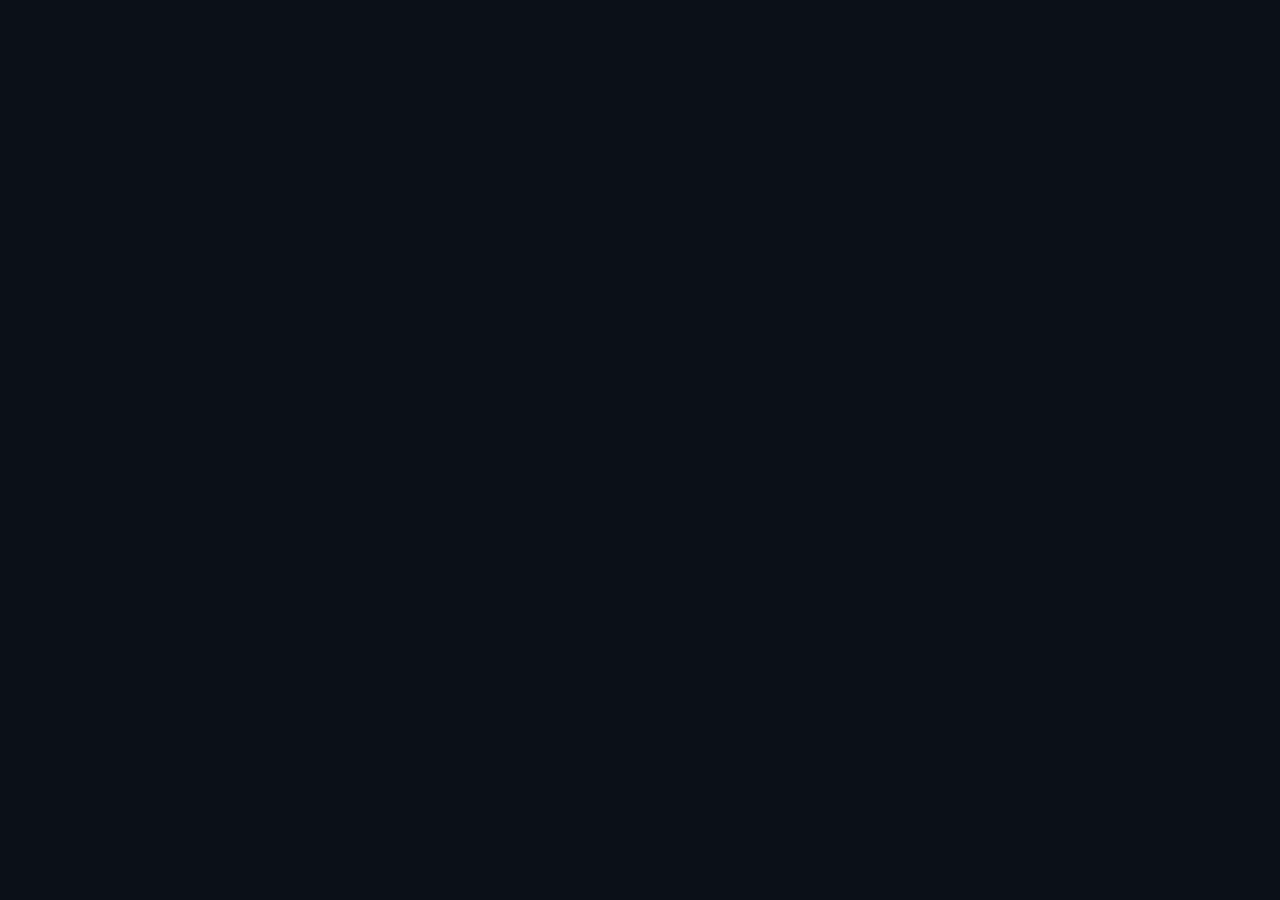
==== index.html @ 943fa9d3 "Title theme: action rock instead of the march The D-major square-wave march was too chipper for a bo" ====
<!DOCTYPE html>
<html lang="en" dir="ltr">
<head>
<meta charset="UTF-8">
<meta name="viewport" content="width=device-width, initial-scale=1.0, viewport-fit=cover">
<title>Raid on Puma Bay</title>
<meta name="description" content="Six factories, one secret battleship, and nine bombs at a time. A puma flies a helicopter off a carrier against the Wolf Empire: a remake of Raid on Bungeling Bay, the 1984 Commodore 64 classic.">
<meta name="theme-color" content="#05070f">
<meta name="color-scheme" content="dark">
<meta name="referrer" content="no-referrer">
<meta property="og:title" content="Raid on Puma Bay">
<meta property="og:description" content="Six factories, one secret battleship, and nine bombs at a time. A puma flies a helicopter off a carrier against the Wolf Empire: a remake of Raid on Bungeling Bay, the 1984 Commodore 64 classic.">
<meta property="og:type" content="website">
<meta property="og:image" content="https://greykit.com/games/raidonpumabay/og.png">
<meta property="og:image:width" content="1200">
<meta property="og:image:height" content="630">
<meta property="og:image:alt" content="Six factories, one secret battleship, and nine bombs at a time. A puma flies a helicopter off a carrier against the Wolf Empire: a remake of Raid on Bungeling Bay, the 1984 Commodore 64 classic.">
<meta property="og:url" content="https://greykit.com/games/raidonpumabay/">
<meta name="twitter:card" content="summary_large_image">
<meta name="twitter:title" content="Raid on Puma Bay">
<meta name="twitter:description" content="Six factories, one secret battleship, and nine bombs at a time. A puma flies a helicopter off a carrier against the Wolf Empire: a remake of Raid on Bungeling Bay, the 1984 Commodore 64 classic.">
<meta name="twitter:image" content="https://greykit.com/games/raidonpumabay/og.png">
<meta name="twitter:image:alt" content="Six factories, one secret battleship, and nine bombs at a time. A puma flies a helicopter off a carrier against the Wolf Empire: a remake of Raid on Bungeling Bay, the 1984 Commodore 64 classic.">
<link rel="manifest" href="manifest.webmanifest">
<link rel="apple-touch-icon" href="apple-touch-icon.png">
<link rel="icon" type="image/svg+xml" href="icon.svg">
<link rel="icon" type="image/png" sizes="32x32" href="favicon-32x32.png">
<link rel="icon" type="image/png" sizes="16x16" href="favicon-16x16.png">
<link rel="icon" href="favicon.ico" sizes="16x16 32x32 48x48">
<link rel="stylesheet" href="css/gk-tokens.css?v=7c37e1f9">
<link rel="stylesheet" href="css/raidonpumabay.css?v=4883fa5f">
</head>
<body>
<div id="game" hidden>
  <div id="stage"><canvas id="screen" width="480" height="300" aria-label="Raid on Puma Bay: the bay"></canvas></div>
  <div id="hud"></div>
  <div id="corner">
    <button id="pausebtn" aria-label="Pause" title="Pause (Esc)"><svg viewBox="0 0 16 16" width="16" height="16" aria-hidden="true"><rect x="4" y="3" width="3" height="10" fill="currentColor"/><rect x="9" y="3" width="3" height="10" fill="currentColor"/></svg></button>
    <button id="snd" aria-label="Sound" aria-pressed="true" title="Sound (M)"><svg viewBox="0 0 16 16" width="16" height="16" aria-hidden="true"><path d="M2 6h3l4-3v10l-4-3H2z" fill="currentColor"/><path class="on" d="M11 5.5c1.2 1.4 1.2 3.6 0 5M12.8 3.8c2.1 2.4 2.1 6 0 8.4" stroke="currentColor" stroke-width="1.4" fill="none"/><path class="off" d="M11 5.5l4 5M15 5.5l-4 5" stroke="currentColor" stroke-width="1.4"/></svg></button>
  </div>
  <div id="live" class="sr" aria-live="polite"></div>
</div>
<div id="title" hidden></div>
<div id="small" role="dialog" aria-labelledby="small-h">
  <img class="px" src="icon.svg" width="96" height="96" alt="">
  <h1 id="small-h">Raid on Puma Bay is built for a desktop</h1>
  <p>Six factories and a battleship need a keyboard, or a gamepad, and a bigger screen than this. Come back on a computer.</p>
  <p class="gk-credit">Built by <a href="https://greykit.com/" target="_blank" rel="noopener">greykit.com</a></p>
</div>
<script src="js/gk-title.js?v=6080c669"></script>
<script src="js/util.js?v=cbb8151d"></script>
<script src="js/engine/const.js?v=386ed01a"></script>
<script src="js/engine/map.js?v=d6fb8609"></script>
<script src="js/engine/heli.js?v=2f1e570e"></script>
<script src="js/engine/enemy.js?v=0140001f"></script>
<script src="js/engine/world.js?v=b2d18333"></script>
<script src="js/engine/bot.js?v=04776017"></script>
<script src="js/art/kit.js?v=85a58f64"></script>
<script src="js/art/sprites.js?v=d4a58c48"></script>
<script src="js/art/structures.js?v=e320c9e7"></script>
<script src="js/art/fx.js?v=47f199ac"></script>
<script src="js/art/terrain.js?v=3b6af247"></script>
<script src="js/store.js?v=9f31df4f"></script>
<script src="js/input.js?v=8c394d61"></script>
<script src="js/sfx.js?v=e1c15e91"></script>
<script src="js/render.js?v=45092b9e"></script>
<script src="js/hud.js?v=95950ef7"></script>
<script src="js/screens.js?v=679c0e04"></script>
<script src="js/main.js?v=2b75cbfc"></script>
</body>
</html>
---- css/gk-tokens.css ----
/* @gk-tokens-begin v0.1 -- greykit.games canon (games-meta STANDARD.md §4): the Tactical palette, PumaRally's (editor/render/palette.js). The copy of record is games-meta's canon/gk-tokens.css. */
:root{--bg:#05070f;--panel:#0a0e1a;--panel2:#0d1424;--line:#1b2540;--lit:#47609c;
  --text:#dbe4fb;--ink:#8b96b8;--dim:#7d8aa8;--accent:#54f2ff;--warn:#ffb000;--danger:#ff5266;
  --good:#4ade6a;--violet:#b47dff;--steel:#94a0c4;--blue:#4c8dff}
/* @gk-tokens-end */
---- css/raidonpumabay.css ----
/* Raid on Puma Bay -- the page around the play screen, and every screen with
 * words on it: flat dark panels over the bay, hairline edges, warm
 * off-white words in a condensed sans, numbers and keys in a pixel face,
 * deck yellow for what is ready and chosen, amber for a warning, red-orange
 * for danger. Where a control can be chosen as well as focused (the pills,
 * the switches), the focus is an off-white ring and only "chosen" is yellow. The play screen itself is pixel art (js/art/). The canon
 * palette (css/gk-tokens.css) still comes first, for the greykit.games
 * boot; nothing here gives a canon name another value (games-meta
 * STANDARD.md §4). A desktop game: small screens get a note. */
@font-face { font-family: "Barlow Semi Condensed"; font-weight: 500; font-display: swap; src: url(../fonts/barlow-semi-condensed-500.woff2) format("woff2"); }
@font-face { font-family: "Barlow Semi Condensed"; font-weight: 600; font-display: swap; src: url(../fonts/barlow-semi-condensed-600.woff2) format("woff2"); }
@font-face { font-family: "Barlow Semi Condensed"; font-weight: 700; font-display: swap; src: url(../fonts/barlow-semi-condensed-700.woff2) format("woff2"); }
@font-face { font-family: "Pixelify Sans"; font-weight: 400 700; font-display: swap; src: url(../fonts/pixelify-sans.woff2) format("woff2"); }
:root {
  --ui: "Barlow Semi Condensed", "Bahnschrift SemiCondensed", "Bahnschrift", "Arial Narrow", "Segoe UI", system-ui, sans-serif;
  --px: "Pixelify Sans", ui-monospace, monospace;
  --pb-bg: #0b1018;                       /* the page behind everything */
  --pb-panel: rgba(16,22,32,.94);         /* a panel over the bay */
  --pb-hudpanel: rgba(16,22,32,.84);
  --pb-raise: #1b2330;                    /* a control at rest */
  --pb-raise2: #263142;                   /* a control under the cursor */
  --pb-hair: rgba(233,228,216,.10);
  --pb-line: rgba(233,228,216,.18);
  --pb-text: #ece7dc;                     /* 14.6:1 on the panel */
  --pb-muted: #aab0b8;                    /* 7.9:1 */
  --pb-faint: #8d949d;                    /* 5.6:1 */
  --pb-yellow: #f2c14e;                   /* ready, chosen; 10.4:1 */
  --pb-yellow-hi: #ffd978;
  --pb-green: #7fd28a;                    /* good news */
  --pb-amber: #f0a43c;                    /* a warning */
  --pb-red: #e8573a;                      /* danger, as a fill or an edge */
  --pb-red-text: #ff9a80;                 /* danger as words, 7.4:1 */
  --pb-tawny: #e2ad6a;                    /* the puma */
  --pb-ink: #121821;
}
*, *::before, *::after { box-sizing: border-box; }
html, body { margin: 0; height: 100%; background: var(--pb-bg); color: var(--pb-text); font: 500 16px/1.45 var(--ui); }
body { overflow: hidden; -webkit-text-size-adjust: 100%; caret-color: var(--pb-yellow); -webkit-font-smoothing: antialiased; }
::selection { background: var(--pb-yellow); color: var(--pb-ink); }
[hidden] { display: none !important; }
img.px, .px { image-rendering: pixelated; image-rendering: crisp-edges; }
.sr { position: absolute; width: 1px; height: 1px; margin: -1px; overflow: hidden; clip: rect(0 0 0 0); white-space: nowrap; }
h1, h2, h3 { font-weight: 600; }
* { scrollbar-width: thin; scrollbar-color: rgba(233,228,216,.22) transparent; }

/* ---- controls: the pointer moves the focus, so the focused control is the only lit one ---- */
button { font: 600 16px/1.2 var(--ui); color: var(--pb-text); background: var(--pb-raise); border: 1px solid var(--pb-line); border-radius: 4px; cursor: pointer; padding: 8px 16px; text-align: inherit; transition: background-color .12s, border-color .12s, color .12s; }
button:focus { outline: none; background: var(--pb-raise2); border-color: var(--pb-text); box-shadow: 0 0 0 1px var(--pb-text); }
button:disabled { opacity: .45; cursor: default; }
button.primary { background: var(--pb-yellow); border-color: var(--pb-yellow); color: var(--pb-ink); }
button.primary:focus { background: var(--pb-yellow-hi); border-color: var(--pb-yellow-hi); box-shadow: 0 0 0 2px var(--pb-bg), 0 0 0 4px var(--pb-text); }
button.danger { background: transparent; border-color: rgba(232,87,58,.7); color: var(--pb-red-text); }
button.danger:focus { background: var(--pb-red); border-color: var(--pb-red); color: var(--pb-ink); box-shadow: none; }
button.pill { display: inline-flex; align-items: center; gap: 10px; background: transparent; color: var(--pb-muted); font-weight: 500; }
button.pill::before { content: ""; width: 10px; height: 10px; border: 1.5px solid currentColor; border-radius: 2px; }
button.pill.on { color: var(--pb-text); border-color: rgba(242,193,78,.6); background: rgba(242,193,78,.1); }
button.pill.on::before { background: var(--pb-yellow); border-color: var(--pb-yellow); }
button.pill:focus { color: var(--pb-text); background: var(--pb-raise2); border-color: var(--pb-text); box-shadow: 0 0 0 1px var(--pb-text); }
button.pill.on:focus { background: rgba(242,193,78,.16); }
button.switch { min-width: 84px; }
kbd { font: 400 13px/1 var(--px); color: var(--pb-text); padding: 3px 6px; border: 1px solid rgba(233,228,216,.28); border-bottom-width: 2px; border-radius: 3px; background: rgba(233,228,216,.06); }
a, body .gk-credit a { color: var(--pb-yellow-hi); text-decoration: underline; text-decoration-thickness: 1px; text-underline-offset: 3px; }
a:focus-visible { outline: 2px solid var(--pb-yellow); outline-offset: 2px; border-radius: 2px; }
input { font: 500 18px var(--ui); color: var(--pb-text); background: var(--pb-bg); border: 1px solid var(--pb-line); border-radius: 4px; padding: 8px 10px; min-width: 0; width: 220px; }
input:focus { outline: none; border-color: var(--pb-yellow); }
input::placeholder { color: var(--pb-faint); }

/* ---- a sheet: a panel over the dimmed bay or title ---- */
.pb-sheet { z-index: 50; }
.pb-sheet.full { position: fixed; inset: 0; display: grid; place-items: center; padding: 32px; background: rgba(6,10,16,.72); backdrop-filter: blur(3px); }
.sh-box, .pb-win { display: flex; flex-direction: column; background: var(--pb-panel); border: 1px solid var(--pb-line); border-radius: 8px; box-shadow: 0 24px 70px rgba(0,0,0,.55), inset 0 1px 0 rgba(255,255,255,.04); overflow: hidden; }
.sh-box { width: min(820px, 100%); max-height: calc(100vh - 64px); }
.pb-sheet.wide .sh-box { width: min(1080px, 100%); }
.pb-sheet.tabbed .sh-box { height: min(700px, calc(100vh - 64px)); }
.sh-head { flex: none; display: flex; align-items: center; gap: 10px; padding: 16px 20px 14px 24px; border-bottom: 1px solid var(--pb-hair); }
.sh-head h2 { flex: 1; margin: 0; font-size: 26px; line-height: 1.1; white-space: nowrap; overflow: hidden; text-overflow: ellipsis; }
.sh-head button { display: inline-flex; align-items: center; gap: 7px; background: transparent; border-color: transparent; color: var(--pb-muted); font-size: 15px; padding: 6px 10px; }
.sh-head .ic { display: block; flex: none; }
.sh-head button:focus { color: var(--pb-text); background: var(--pb-raise); border-color: var(--pb-line); box-shadow: none; }
.sh-tabs { flex: none; display: flex; flex-wrap: wrap; gap: 0 22px; padding: 0 24px; border-bottom: 1px solid var(--pb-hair); }
.sh-tabs button { background: transparent; border: 0; border-bottom: 2px solid transparent; border-radius: 0; padding: 12px 0 10px; color: var(--pb-muted); font-weight: 600; letter-spacing: .02em; }
.sh-tabs button[aria-selected="true"] { color: var(--pb-text); border-bottom-color: var(--pb-yellow); }
.sh-tabs button:focus { color: var(--pb-text); background: transparent; box-shadow: none; border-bottom-color: var(--pb-yellow-hi); }
.sh-tabs button:focus-visible { outline: 1px solid var(--pb-text); outline-offset: 2px; }
.sh-body { flex: 1; min-height: 0; overflow-y: auto; padding: 22px 24px 26px; }
.sh-body:focus-visible { outline: none; box-shadow: inset 0 0 0 2px rgba(242,193,78,.45); }
.pb-pop, .pb-ask { position: fixed; inset: 0; display: grid; place-items: center; padding: 16px; z-index: 50; }
/* the pause menu stands right of centre, the helicopter left clear */
.pb-pop { justify-items: end; align-items: center; padding-right: clamp(24px, 6vw, 96px); background: linear-gradient(90deg, rgba(6,10,16,.05) 0%, rgba(6,10,16,.18) 40%, rgba(6,10,16,.55) 66%, rgba(6,10,16,.66) 100%); }
.pb-ask { z-index: 70; background: rgba(6,10,16,.6); }
.pb-pop .pb-win { width: min(440px, 100%); }
.pb-ask .pb-win { width: min(520px, 100%); }
.pb-ask .sh-body { padding: 20px 24px 22px; }

/* ---- the words ---- */
.sh-body p { margin: 0 0 12px; max-width: 72ch; }
.sh-body p.lede { font-size: 18px; color: var(--pb-text); }
.sh-body h3 { margin: 26px 0 10px; font-size: 12px; font-weight: 600; letter-spacing: .14em; text-transform: uppercase; color: var(--pb-muted); }
.sh-body h3:first-child { margin-top: 0; }
.sh-body b { font-weight: 600; color: var(--pb-text); }
.sh-body ol, .sh-body ul { margin: 0 0 12px; padding-left: 24px; }
.sh-body table { border-collapse: collapse; margin: 0 0 12px; }
.sh-body td, .sh-body th { padding: 6px 16px 6px 0; vertical-align: top; text-align: left; }
.sh-body th { font-size: 12px; letter-spacing: .12em; text-transform: uppercase; color: var(--pb-muted); font-weight: 600; }
.note, .gk-credit { color: var(--pb-muted); }
.meta { color: var(--pb-muted); margin: 6px 0 16px; font-size: 15px; }
.sh-body h3.mname { margin: 0; font-size: 24px; line-height: 1.15; letter-spacing: 0; text-transform: none; color: var(--pb-text); }
.sh-body h3.mname.big { font-size: 40px; line-height: 1.05; }
.sh-body h3.mname.ok { color: var(--pb-green); }
.sh-body h3.mname.danger { color: var(--pb-red-text); }
.sh-body h3.mname.dim { color: var(--pb-muted); }
.rank { font-size: 20px; margin-bottom: 4px; }
.rank b { color: var(--pb-yellow); }
.sh-body p.nextrank { margin: 0 0 16px; font-size: 15px; }
.sh-body p.placed { margin: 0 0 14px; font-size: 26px; font-weight: 700; line-height: 1.15; color: var(--pb-yellow); }
.row { display: flex; flex-wrap: wrap; gap: 8px; align-items: center; margin: 0 0 14px; }
.row.end { justify-content: flex-end; margin-top: 22px; }
.col { display: flex; flex-direction: column; gap: 6px; max-width: 420px; margin-bottom: 16px; }
.col button { text-align: left; }
.keys { line-height: 2; }
.keys > span { white-space: nowrap; }
.num { font-family: var(--px); font-variant-numeric: tabular-nums; }
td.num, th.num { text-align: right; }
img.glyph { display: block; }

/* the pause menu: rows edge to edge, a key strip at the foot */
.pb-pop .sh-head { border-bottom: 0; padding: 22px 26px 0; }
.pb-pop .sh-head h2 { font-size: 40px; }
.pb-pop .sh-body { padding: 4px 0 0; overflow: visible; }
.pb-pop .sh-body h3.mname { padding: 0 26px; font-size: 19px; }
.pb-pop .meta { padding: 0 26px; margin: 4px 0 16px; }
.pb-pop .col { max-width: none; gap: 0; margin: 0; padding: 8px 0; border-top: 1px solid var(--pb-hair); }
.pb-pop .col button { position: relative; display: flex; align-items: center; justify-content: space-between; height: 46px; padding: 0 26px; border: 0; border-radius: 0; background: transparent; font-weight: 500; font-size: 19px; color: rgba(236,231,220,.86); }
.pb-pop .col button:focus { color: #fffaf0; font-weight: 600; background: linear-gradient(90deg, rgba(242,193,78,.22), rgba(242,193,78,.05) 75%, rgba(242,193,78,0)); box-shadow: none; }
.pb-pop .col button:focus::after { content: ""; border-left: 9px solid var(--pb-yellow); border-top: 7px solid transparent; border-bottom: 7px solid transparent; margin-left: 12px; }
.pb-pop .col button:last-child { margin-top: 6px; font-size: 17px; color: var(--pb-muted); }
.pb-pop .keys { margin: 0; padding: 12px 26px 14px; background: rgba(0,0,0,.18); border-top: 1px solid var(--pb-hair); font-size: 14px; line-height: 1.9; color: var(--pb-muted); max-width: none; }
.pb-pop .keys.legend { display: grid; grid-template-columns: max-content 1fr max-content 1fr; gap: 7px 12px; align-items: center; line-height: 1.2; }
.pb-pop .keys.legend .k { display: flex; gap: 4px; justify-self: end; }

/* ---- the title: the bay behind, the name, the menu in a panel ---- */
.pb-title { position: fixed; inset: 0; overflow: hidden; background: #173f62; }
.pb-scene { position: absolute; inset: 0; width: 100%; height: 100%; image-rendering: pixelated; image-rendering: crisp-edges; }
.pb-shade { position: absolute; inset: 0; pointer-events: none;
  background: linear-gradient(90deg, rgba(6,10,16,.86) 0%, rgba(6,10,16,.6) 32%, rgba(6,10,16,.08) 60%, rgba(6,10,16,0) 72%), radial-gradient(ellipse 80% 90% at 60% 45%, rgba(0,0,0,0) 55%, rgba(6,12,28,.45) 100%); }
.pb-title main { position: relative; height: 100%; width: min(680px, 100%); display: flex; flex-direction: column; justify-content: center; padding: 32px 0 64px clamp(32px, 7vw, 120px); }
.pb-mark { margin: 0; font: 700 clamp(56px, 6.4vw, 92px)/.9 var(--ui); text-transform: uppercase; letter-spacing: .005em; color: var(--pb-text); text-shadow: 0 4px 28px rgba(0,0,0,.45); }
.pb-mark > span { display: block; }
.pb-mark .raid { font-size: .48em; letter-spacing: .14em; color: var(--pb-muted); margin-bottom: .12em; }
.pb-mark .puma { color: var(--pb-tawny); }
.pb-sub > span { white-space: nowrap; }
.pb-sub { margin: 16px 0 30px; max-width: 440px; font-size: 14px; font-weight: 600; line-height: 1.6; letter-spacing: .2em; text-transform: uppercase; text-wrap: balance; color: var(--pb-muted); text-shadow: 0 1px 10px rgba(6,10,16,.9); }
.pb-menu { display: flex; flex-direction: column; width: min(460px, 100%); padding: 8px 0; background: var(--pb-panel); border: 1px solid var(--pb-line); border-radius: 8px; box-shadow: 0 18px 50px rgba(0,0,0,.45); }
.pb-menu button { position: relative; display: flex; align-items: center; gap: 14px; width: 100%; height: 50px; padding: 0 22px; border: 0; border-radius: 0; background: transparent; font-size: 20px; font-weight: 500; color: rgba(236,231,220,.86); }
.pb-menu kbd { min-width: 26px; text-align: center; color: var(--pb-muted); }
.pb-menu .lbl { white-space: nowrap; }
.pb-menu .meta { margin: 0 0 0 auto; font-size: 15px; font-weight: 500; color: var(--pb-faint); white-space: nowrap; overflow: hidden; text-overflow: ellipsis; }
.pb-menu .dflt { color: var(--pb-text); font-weight: 600; }
.pb-menu button:focus { color: #fffaf0; font-weight: 600; background: linear-gradient(90deg, rgba(242,193,78,.22), rgba(242,193,78,.05) 75%, rgba(242,193,78,0)); box-shadow: none; }
.pb-menu button:focus::before { content: ""; position: absolute; left: 7px; top: 50%; margin-top: -6px; border-left: 7px solid var(--pb-yellow); border-top: 6px solid transparent; border-bottom: 6px solid transparent; }
.pb-menu button:focus kbd { color: var(--pb-text); border-color: var(--pb-yellow); }
.pb-menu button:focus .meta { color: var(--pb-muted); }
.pb-menu .util { display: flex; margin-top: 6px; padding-top: 6px; border-top: 1px solid var(--pb-hair); }
.pb-menu .util button { flex: 1; height: 44px; font-size: 16px; gap: 10px; padding: 0 18px; }
.pb-foot { position: absolute; left: clamp(32px, 7vw, 120px); bottom: 24px; font-size: 14px; }
.pb-print .pr { animation: pb-pr .32s cubic-bezier(.2,.8,.2,1) calc(var(--i) * 45ms) both; }
@keyframes pb-pr { from { opacity: 0; transform: translateX(-8px); } to { opacity: 1; transform: none; } }
@media (prefers-reduced-motion: reduce) { .pb-print .pr { animation: none; } }

/* ---- new game, the round's report, the end ---- */
.diffs { display: grid; grid-template-columns: repeat(3, minmax(0, 1fr)); gap: 12px; margin-bottom: 18px; }
.diffs button { text-align: left; display: flex; flex-direction: column; gap: 6px; padding: 14px 16px 16px; border-radius: 6px; }
.diffs button b { font-size: 20px; display: flex; align-items: center; gap: 10px; }
.diffs button span { font-size: 15px; font-weight: 500; line-height: 1.38; color: var(--pb-muted); }
.diffs button.primary b, .diffs button.primary span { color: var(--pb-ink); }
.diffs button.primary kbd { color: var(--pb-ink); border-color: rgba(18,24,33,.35); background: transparent; }
.report { display: grid; grid-template-columns: minmax(0, 1fr) minmax(0, 1fr); gap: 36px; align-items: start; }
table.tally, table.scores, table.aids, table.keys { width: 100%; }
table.tally td { padding: 4px 0; border-top: 1px solid var(--pb-hair); }
table.tally tr.sum td { border-top: 1px solid var(--pb-line); padding-top: 8px; font-weight: 600; }
table.scores td { padding: 6px 12px 6px 0; border-top: 1px solid var(--pb-hair); }
table.scores tr.mine td { color: var(--pb-yellow); font-weight: 600; }
table.aids td, table.keys td { padding: 9px 16px 9px 0; border-top: 1px solid var(--pb-hair); }
table.aids td.act { text-align: right; white-space: nowrap; padding-right: 0; }
table.aids td .note { display: inline-block; margin-top: 2px; font-size: 14px; }
table.keys td:first-child { color: var(--pb-muted); white-space: nowrap; }
table.enemy td { padding: 10px 18px 10px 0; vertical-align: middle; border-top: 1px solid var(--pb-hair); }
table.enemy tr:first-child td { border-top: 0; }
table.enemy td p { margin: 0; }
table.enemy td.figc { width: 128px; text-align: center; }
img.fig { display: inline-block; vertical-align: middle; }
.aid-list { margin: 8px 0 16px; }
.aid-list summary { cursor: pointer; color: var(--pb-muted); padding: 6px 0; font-weight: 600; }
.aid-list summary:focus-visible { outline: 2px solid var(--pb-yellow); outline-offset: 2px; border-radius: 2px; }

/* ---- the game ---- */
#game { position: fixed; inset: 0; background: #0b1018; }
#stage { position: absolute; left: 0; top: 0; }
#screen { position: absolute; inset: 0; width: 100%; height: 100%; image-rendering: pixelated; image-rendering: crisp-edges; }
#stage.scan::after { content: ""; position: absolute; inset: 0; pointer-events: none; background: repeating-linear-gradient(to bottom, rgba(0,0,0,0) 0, rgba(0,0,0,0) 2px, rgba(0,0,0,.2) 3px); }
#stage.hurt::before { content: ""; position: absolute; inset: 0; pointer-events: none; z-index: 1; background: radial-gradient(ellipse 75% 75% at 50% 50%, rgba(0,0,0,0) 60%, rgba(160,30,10,.38) 100%); animation: pb-hurt 1.1s ease-in-out infinite; }
@keyframes pb-hurt { 50% { opacity: .35; } }
@media (prefers-reduced-motion: reduce) { #stage.hurt::before { animation: none; } }

/* ---- the HUD: flat dark panels at the corners ---- */
#hud { position: fixed; inset: 0; pointer-events: none; z-index: 2; font: 500 15px/1.2 var(--ui); color: var(--pb-text); }
#hud .hp { position: absolute; background: var(--pb-hudpanel); border: 1px solid rgba(233,228,216,.08); border-radius: 6px; box-shadow: inset 0 1px 0 rgba(255,255,255,.035), 0 8px 22px rgba(0,0,0,.28); }
#hud .lbl { font-size: 12px; font-weight: 600; letter-spacing: .14em; text-transform: uppercase; color: rgba(236,231,220,.8); }
#hud img { display: block; image-rendering: pixelated; flex: none; }
#h-status { left: 16px; top: 16px; width: 286px; padding: 12px 14px 12px; }
.h-top { display: flex; align-items: baseline; gap: 10px; padding-bottom: 9px; margin-bottom: 8px; border-bottom: 1px solid var(--pb-hair); }
.h-score { font-size: 24px; line-height: 1; }
.h-round { margin-left: auto; white-space: nowrap; }
/* the Konami code is on: a tag by the score */
.h-code { align-self: center; padding: 1px 6px; border: 1px solid var(--pb-yellow); border-radius: 3px; color: var(--pb-yellow); font: 12px/1.3 var(--px); letter-spacing: .04em; text-transform: uppercase; }
.h-round b { font-size: 20px; font-weight: 400; }
.h-row { display: flex; align-items: center; gap: 10px; min-height: 26px; }
.h-row + .h-row { margin-top: 4px; }
.h-row > .lbl { width: 66px; flex: none; }
.h-bar { display: flex; gap: 3px; }
.h-bar i { display: block; width: 14px; height: 10px; border-radius: 1px; background: rgba(233,228,216,.13); }
.h-bar i.on { background: #e9e4d8; }
.h-bar.high i.on { background: var(--pb-amber); }
.h-bar.crit i.on { background: var(--pb-red); }
.h-bombs { display: flex; gap: 4px; }
.h-helis { display: flex; gap: 2px; min-width: 60px; }
.h-helis .none { color: var(--pb-red-text); font-size: 14px; }
.h-carrier { margin-left: auto; white-space: nowrap; }
.h-carrier b { font-family: var(--px); font-weight: 400; font-size: 16px; color: var(--pb-green); }
.h-carrier.high b { color: var(--pb-amber); }
.h-carrier.crit b { color: var(--pb-red-text); }
#h-radar { right: 16px; top: 16px; padding: 6px; }
#h-mini { display: block; width: 176px; height: 176px; border-radius: 3px; image-rendering: pixelated; }
/* the battleship's clock, top centre: the hull fills in as it is built */
.h-mid { position: absolute; left: 50%; top: 16px; transform: translateX(-50%); display: flex; flex-direction: column; align-items: center; gap: 10px; }
#hud #h-ship { position: relative; padding: 9px 14px 8px; transition: border-color .3s, background-color .3s; }
.hs-top { display: flex; align-items: baseline; gap: 10px; margin-bottom: 6px; }
.hs-cap { flex: 1; font-size: 14px; color: var(--pb-muted); white-space: nowrap; }
.hs-st { font-family: var(--px); font-weight: 400; font-size: 22px; line-height: 1; white-space: nowrap; }
#h-shipc { display: block; width: calc(var(--sw, 0) * 2px); image-rendering: pixelated; margin: 0 auto; }
#h-ship[data-st="near"] { border-color: rgba(240,164,60,.5); }
#h-ship[data-st="near"] .hs-st, #h-ship[data-st="near"] .hs-cap { color: var(--pb-amber); }
#h-ship[data-st="danger"], #h-ship[data-st="out"] { border-color: rgba(232,87,58,.7); background: rgba(70,18,10,.86); }
#h-ship[data-st="danger"] .hs-st, #h-ship[data-st="danger"] .hs-cap, #h-ship[data-st="out"] .hs-st, #h-ship[data-st="out"] .hs-cap { color: var(--pb-red-text); }
#h-ship[data-st="sunk"] .hs-st { color: var(--pb-green); }
/* a cargo ship in (the work goes on), a hit on the yard (it is set back) */
#h-ship.tick { animation: pb-tick .9s ease-out; }
#h-ship.set { animation: pb-set .9s ease-out; }
@keyframes pb-tick { 0% { border-color: var(--pb-amber); box-shadow: 0 0 0 2px rgba(240,164,60,.45), 0 8px 22px rgba(0,0,0,.28); } }
@keyframes pb-set { 0% { border-color: var(--pb-green); box-shadow: 0 0 0 2px rgba(127,210,138,.45), 0 8px 22px rgba(0,0,0,.28); } }
@media (prefers-reduced-motion: reduce) {
  #h-ship.tick, #h-ship.set { animation: none; }
  #h-ship.tick { border-color: var(--pb-amber); }
  #h-ship.set { border-color: var(--pb-green); }
}
/* the enemy's factories, bottom left: by name, a square for each building standing, the level */
#h-front { left: 16px; bottom: 16px; padding: 9px 14px 10px; width: 252px; }
.hf-head { display: flex; justify-content: space-between; padding-bottom: 6px; margin-bottom: 4px; border-bottom: 1px solid var(--pb-hair); }
.fac { display: flex; align-items: center; gap: 8px; height: 24px; }
.fac .fn { flex: 1; font-size: 15px; white-space: nowrap; overflow: hidden; text-overflow: ellipsis; }
.fac .fs { display: flex; gap: 3px; }
.fac .fs i { display: block; width: 7px; height: 7px; border: 1.5px solid rgba(233,228,216,.55); border-radius: 1px; }
.fac .fs i.on { background: #e9e4d8; border-color: #e9e4d8; }
.fac.hit .fs i.on { background: var(--pb-amber); border-color: var(--pb-amber); }
.fac .fl { width: 18px; text-align: right; font-weight: 400; font-size: 16px; }
.fac.dead .fn { color: var(--pb-faint); text-decoration: line-through; text-decoration-thickness: 1.5px; }
.fac.dead img, .fac.dead .fs, .fac.dead .fl { opacity: .4; }
.h-toasts { display: flex; flex-direction: column; align-items: center; gap: 6px; }
#hud .h-toasts .hp { position: static; padding: 7px 14px; font-size: 17px; font-weight: 600; white-space: nowrap; }
#hud .h-toast.red { color: #ffd7cc; background: rgba(140,36,18,.9); border-color: rgba(232,87,58,.6); }
#hud .h-toast.green { color: #d6f5da; }
#hud .h-toast.amber { color: #ffd9a0; }
#hud .h-hint { left: 50%; bottom: 16px; transform: translateX(-50%); display: flex; align-items: center; gap: 6px; padding: 8px 14px; font-size: 15px; color: rgba(236,231,220,.75); white-space: nowrap; }
#hud kbd { font: 400 12px/1 var(--px); padding: 3px 6px; }
#hud .h-hint .sep { display: inline-block; width: 1px; height: 16px; background: var(--pb-hair); margin: 0 6px; }
#hud .h-end { left: 50%; top: 38%; transform: translate(-50%, -50%); padding: 16px 32px 18px; text-align: center; display: flex; flex-direction: column; gap: 6px; }
#hud .h-end b { font-size: 46px; font-weight: 700; line-height: 1.05; }
#hud .h-end .h-down { display: flex; justify-content: center; gap: 10px; margin-top: 10px; }
#hud .h-end .h-down i { position: relative; display: block; padding: 6px; border: 1px solid var(--pb-hair); border-radius: 4px; }
#hud .h-end .h-down i::after { content: ""; position: absolute; inset: 0; background: linear-gradient(45deg, transparent 47%, var(--pb-green) 47%, var(--pb-green) 53%, transparent 53%), linear-gradient(-45deg, transparent 47%, var(--pb-green) 47%, var(--pb-green) 53%, transparent 53%); }
#hud .h-end[data-tone="ok"] b { color: var(--pb-green); }
#hud .h-end[data-tone="danger"] { border-color: rgba(232,87,58,.55); }
#hud .h-end[data-tone="danger"] b { color: var(--pb-red-text); }
#hud .h-end span { color: var(--pb-muted); }
.h-flash { position: absolute; inset: 0; opacity: 0; background: radial-gradient(ellipse 70% 70% at 50% 50%, rgba(0,0,0,0) 50%, rgba(255,70,30,.35) 100%); }
.h-flash.on { animation: pb-flash .35s ease-out; }
@keyframes pb-flash { from { opacity: 1; } to { opacity: 0; } }
@media (prefers-reduced-motion: reduce) { .h-flash.on { animation: none; } }
.h-mapview { position: absolute; inset: 0; background: rgba(6,10,16,.7); display: grid; place-items: center; pointer-events: auto; }
#hud .h-mapview .hp { position: relative; display: flex; gap: 24px; padding: 20px 24px; }
#h-big { display: block; width: min(640px, calc(100vh - 120px)); height: min(640px, calc(100vh - 120px)); border-radius: 4px; image-rendering: pixelated; }
.h-intel { width: 270px; display: flex; flex-direction: column; gap: 4px; }
.h-intel h2 { margin: 2px 0 0; font-size: 26px; }
.h-mvst { margin: 0 0 10px; color: var(--pb-muted); }
.h-kr { display: flex; justify-content: space-between; align-items: center; gap: 8px; font-size: 16px; padding: 4px 0; border-bottom: 1px solid var(--pb-hair); }
.h-kr span { display: flex; align-items: center; gap: 8px; color: var(--pb-muted); }
.h-kr.dead b { color: var(--pb-faint); font-weight: 500; }
.h-legend { display: flex; flex-wrap: wrap; gap: 6px 14px; margin-top: 12px; font-size: 14px; color: var(--pb-muted); }
.h-legend span { display: flex; align-items: center; gap: 6px; }
.h-legend .lg { width: 26px; height: 26px; display: block; image-rendering: pixelated; margin: -6px -4px; }
.h-mvkeys { margin-top: auto; font-size: 14px; color: var(--pb-muted); }

#corner { position: fixed; right: 12px; bottom: 12px; display: flex; gap: 8px; z-index: 5; }
#corner button { width: 36px; height: 36px; padding: 0; display: grid; place-items: center; background: rgba(16,22,32,.86); color: #e9e4d8; border: 1px solid rgba(233,228,216,.12); border-radius: 6px; }
@media (hover: hover) { #corner button:hover { background: rgba(38,49,66,.92); color: #fff; } }
#corner button:focus { background: rgba(16,22,32,.86); color: #e9e4d8; box-shadow: none; border-color: rgba(233,228,216,.12); }
#corner button:focus-visible { outline: 2px solid var(--pb-yellow); outline-offset: 2px; }
#snd .off, #snd.muted .on { display: none; }
#snd.muted .off { display: inline; }
#snd.muted { color: var(--pb-faint); }

/* ---- a phone, or a window too small: a note instead of the game ---- */
#small { display: none; position: fixed; inset: 0; z-index: 2147483600; background: var(--pb-bg); flex-direction: column; align-items: center; justify-content: center; gap: 14px; padding: 24px; text-align: center; }
#small h1 { margin: 8px 0 0; font-size: 22px; line-height: 1.25; max-width: 22ch; }
#small p { margin: 0; max-width: 34ch; color: var(--pb-muted); }
@media (max-width: 759px), (max-height: 479px) {
  #small { display: flex; }
  #game, #title, #corner, .gk-boot, .pb-sheet, .pb-ask { display: none !important; }
}
@media (max-width: 1100px) { .diffs { grid-template-columns: 1fr; } .report { grid-template-columns: 1fr; } }
/* a narrow window: the battleship drawn at its own size, and its words dropped to fit between the corners */
@media (max-width: 1099px) { #h-shipc { width: calc(var(--sw, 0) * 1px); } .hs-cap { display: none; } }
/* too narrow for the key strip to sit centred between the factories and the corner buttons: it starts after the factories */
@media (max-width: 1239px) { #hud .h-hint { left: 284px; right: 104px; width: fit-content; max-width: calc(100% - 388px); margin: 0 auto; transform: none; flex-wrap: wrap; white-space: normal; row-gap: 4px; } }
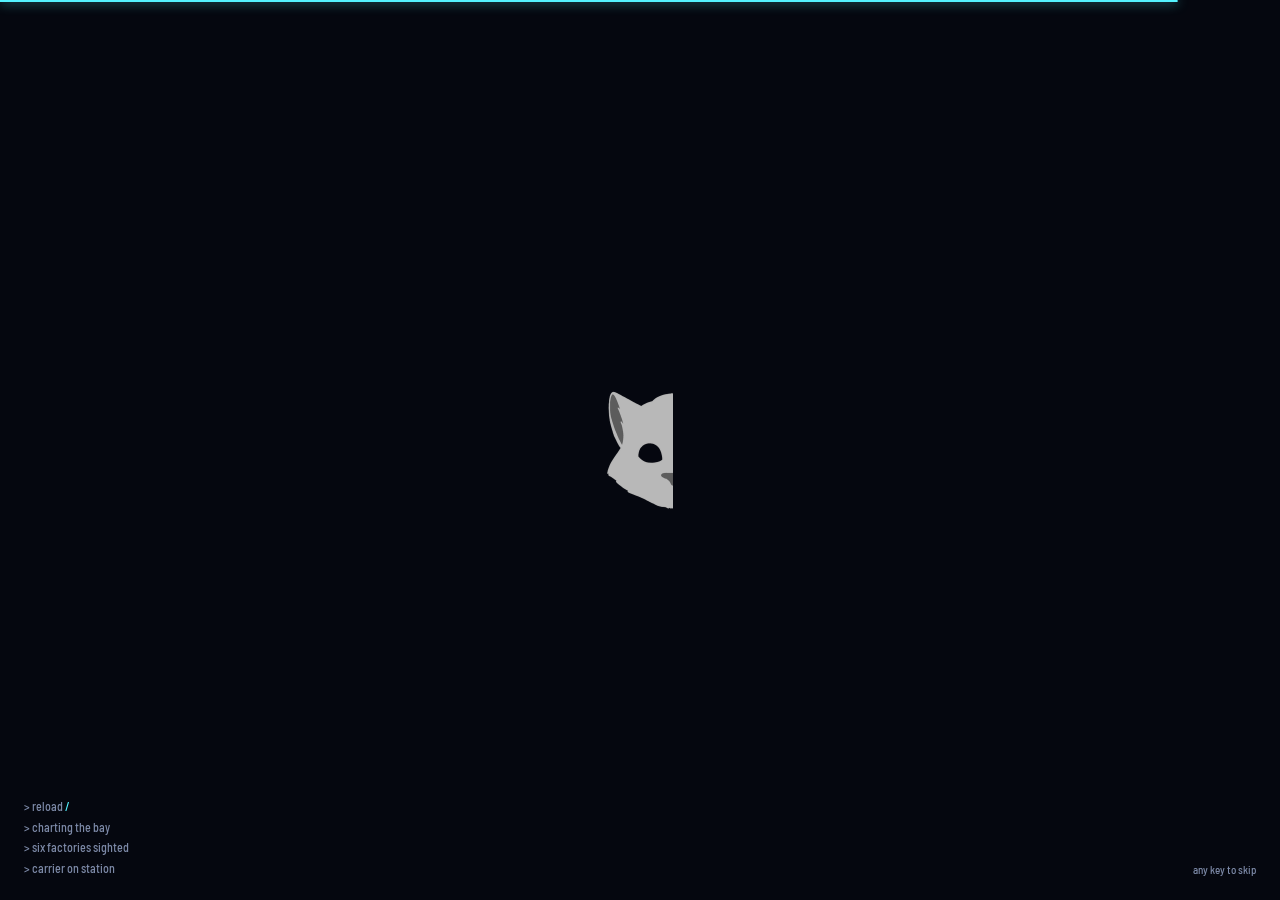
==== commit 52db1113: "Title: the integrated intro (games-meta STANDARD.md §14) The title takes games-meta's canon/gk-intro" ====
--- a/index.html
+++ b/index.html
@@ -1,4 +1,5 @@
 <!DOCTYPE html>
+<!-- Copyright 2026 Matthew "Shan" Romanek. All rights reserved. -->
 <html lang="en" dir="ltr">
 <head>
 <meta charset="UTF-8">
@@ -28,7 +29,7 @@
 <link rel="icon" type="image/png" sizes="16x16" href="favicon-16x16.png">
 <link rel="icon" href="favicon.ico" sizes="16x16 32x32 48x48">
 <link rel="stylesheet" href="css/gk-tokens.css?v=7c37e1f9">
-<link rel="stylesheet" href="css/raidonpumabay.css?v=4883fa5f">
+<link rel="stylesheet" href="css/raidonpumabay.css?v=1897987c">
 </head>
 <body>
 <div id="game" hidden>
@@ -47,25 +48,26 @@
   <p>Six factories and a battleship need a keyboard, or a gamepad, and a bigger screen than this. Come back on a computer.</p>
   <p class="gk-credit">Built by <a href="https://greykit.com/" target="_blank" rel="noopener">greykit.com</a></p>
 </div>
-<script src="js/gk-title.js?v=6080c669"></script>
+<script src="js/gk-title.js?v=e2c324dc"></script>
+<script src="js/gk-intro.js?v=7ae8fe33"></script>
 <script src="js/util.js?v=cbb8151d"></script>
 <script src="js/engine/const.js?v=386ed01a"></script>
 <script src="js/engine/map.js?v=d6fb8609"></script>
-<script src="js/engine/heli.js?v=2f1e570e"></script>
+<script src="js/engine/heli.js?v=b12592f0"></script>
 <script src="js/engine/enemy.js?v=0140001f"></script>
-<script src="js/engine/world.js?v=b2d18333"></script>
+<script src="js/engine/world.js?v=d940aa44"></script>
 <script src="js/engine/bot.js?v=04776017"></script>
 <script src="js/art/kit.js?v=85a58f64"></script>
 <script src="js/art/sprites.js?v=d4a58c48"></script>
 <script src="js/art/structures.js?v=e320c9e7"></script>
 <script src="js/art/fx.js?v=47f199ac"></script>
 <script src="js/art/terrain.js?v=3b6af247"></script>
-<script src="js/store.js?v=9f31df4f"></script>
-<script src="js/input.js?v=8c394d61"></script>
-<script src="js/sfx.js?v=e1c15e91"></script>
-<script src="js/render.js?v=45092b9e"></script>
-<script src="js/hud.js?v=95950ef7"></script>
-<script src="js/screens.js?v=679c0e04"></script>
-<script src="js/main.js?v=2b75cbfc"></script>
+<script src="js/store.js?v=7c46cb5e"></script>
+<script src="js/input.js?v=f1323f4f"></script>
+<script src="js/sfx.js?v=577689a2"></script>
+<script src="js/render.js?v=97860d0a"></script>
+<script src="js/hud.js?v=091cd4bf"></script>
+<script src="js/screens.js?v=d7edb895"></script>
+<script src="js/main.js?v=a1dd07ed"></script>
 </body>
 </html>
--- a/css/raidonpumabay.css
+++ b/css/raidonpumabay.css
@@ -71,7 +71,7 @@
 .sh-box, .pb-win { display: flex; flex-direction: column; background: var(--pb-panel); border: 1px solid var(--pb-line); border-radius: 8px; box-shadow: 0 24px 70px rgba(0,0,0,.55), inset 0 1px 0 rgba(255,255,255,.04); overflow: hidden; }
 .sh-box { width: min(820px, 100%); max-height: calc(100vh - 64px); }
 .pb-sheet.wide .sh-box { width: min(1080px, 100%); }
-.pb-sheet.tabbed .sh-box { height: min(700px, calc(100vh - 64px)); }
+.pb-sheet.tabbed .sh-box { height: min(600px, calc(100vh - 64px)); }
 .sh-head { flex: none; display: flex; align-items: center; gap: 10px; padding: 16px 20px 14px 24px; border-bottom: 1px solid var(--pb-hair); }
 .sh-head h2 { flex: 1; margin: 0; font-size: 26px; line-height: 1.1; white-space: nowrap; overflow: hidden; text-overflow: ellipsis; }
 .sh-head button { display: inline-flex; align-items: center; gap: 7px; background: transparent; border-color: transparent; color: var(--pb-muted); font-size: 15px; padding: 6px 10px; }
@@ -91,6 +91,11 @@
 .pb-pop .pb-win { width: min(440px, 100%); }
 .pb-ask .pb-win { width: min(520px, 100%); }
 .pb-ask .sh-body { padding: 20px 24px 22px; }
+/* here the pointer does not take the focus (Enter stays on Cancel), so it lights what it is over */
+@media (hover: hover) {
+  .pb-ask button:not(:focus):hover { background: var(--pb-raise2); border-color: var(--pb-text); }
+  .pb-ask button.danger:not(:focus):hover { background: rgba(232,87,58,.16); border-color: var(--pb-red); }
+}
 
 /* ---- the words ---- */
 .sh-body p { margin: 0 0 12px; max-width: 72ch; }
@@ -121,6 +126,7 @@
 .keys > span { white-space: nowrap; }
 .num { font-family: var(--px); font-variant-numeric: tabular-nums; }
 td.num, th.num { text-align: right; }
+th.num { font-family: var(--ui); }
 img.glyph { display: block; }
 
 /* the pause menu: rows edge to edge, a key strip at the foot */
@@ -133,47 +139,51 @@
 .pb-pop .col button { position: relative; display: flex; align-items: center; justify-content: space-between; height: 46px; padding: 0 26px; border: 0; border-radius: 0; background: transparent; font-weight: 500; font-size: 19px; color: rgba(236,231,220,.86); }
 .pb-pop .col button:focus { color: #fffaf0; font-weight: 600; background: linear-gradient(90deg, rgba(242,193,78,.22), rgba(242,193,78,.05) 75%, rgba(242,193,78,0)); box-shadow: none; }
 .pb-pop .col button:focus::after { content: ""; border-left: 9px solid var(--pb-yellow); border-top: 7px solid transparent; border-bottom: 7px solid transparent; margin-left: 12px; }
-.pb-pop .col button:last-child { margin-top: 6px; font-size: 17px; color: var(--pb-muted); }
 .pb-pop .keys { margin: 0; padding: 12px 26px 14px; background: rgba(0,0,0,.18); border-top: 1px solid var(--pb-hair); font-size: 14px; line-height: 1.9; color: var(--pb-muted); max-width: none; }
 .pb-pop .keys.legend { display: grid; grid-template-columns: max-content 1fr max-content 1fr; gap: 7px 12px; align-items: center; line-height: 1.2; }
 .pb-pop .keys.legend .k { display: flex; gap: 4px; justify-self: end; }
 
-/* ---- the title: the bay behind, the name, the menu in a panel ---- */
-.pb-title { position: fixed; inset: 0; overflow: hidden; background: #173f62; }
-.pb-scene { position: absolute; inset: 0; width: 100%; height: 100%; image-rendering: pixelated; image-rendering: crisp-edges; }
-.pb-shade { position: absolute; inset: 0; pointer-events: none;
-  background: linear-gradient(90deg, rgba(6,10,16,.86) 0%, rgba(6,10,16,.6) 32%, rgba(6,10,16,.08) 60%, rgba(6,10,16,0) 72%), radial-gradient(ellipse 80% 90% at 60% 45%, rgba(0,0,0,0) 55%, rgba(6,12,28,.45) 100%); }
-.pb-title main { position: relative; height: 100%; width: min(680px, 100%); display: flex; flex-direction: column; justify-content: center; padding: 32px 0 64px clamp(32px, 7vw, 120px); }
-.pb-mark { margin: 0; font: 700 clamp(56px, 6.4vw, 92px)/.9 var(--ui); text-transform: uppercase; letter-spacing: .005em; color: var(--pb-text); text-shadow: 0 4px 28px rgba(0,0,0,.45); }
-.pb-mark > span { display: block; }
-.pb-mark .raid { font-size: .48em; letter-spacing: .14em; color: var(--pb-muted); margin-bottom: .12em; }
-.pb-mark .puma { color: var(--pb-tawny); }
-.pb-sub > span { white-space: nowrap; }
-.pb-sub { margin: 16px 0 30px; max-width: 440px; font-size: 14px; font-weight: 600; line-height: 1.6; letter-spacing: .2em; text-transform: uppercase; text-wrap: balance; color: var(--pb-muted); text-shadow: 0 1px 10px rgba(6,10,16,.9); }
-.pb-menu { display: flex; flex-direction: column; width: min(460px, 100%); padding: 8px 0; background: var(--pb-panel); border: 1px solid var(--pb-line); border-radius: 8px; box-shadow: 0 18px 50px rgba(0,0,0,.45); }
-.pb-menu button { position: relative; display: flex; align-items: center; gap: 14px; width: 100%; height: 50px; padding: 0 22px; border: 0; border-radius: 0; background: transparent; font-size: 20px; font-weight: 500; color: rgba(236,231,220,.86); }
-.pb-menu kbd { min-width: 26px; text-align: center; color: var(--pb-muted); }
-.pb-menu .lbl { white-space: nowrap; }
-.pb-menu .meta { margin: 0 0 0 auto; font-size: 15px; font-weight: 500; color: var(--pb-faint); white-space: nowrap; overflow: hidden; text-overflow: ellipsis; }
-.pb-menu .dflt { color: var(--pb-text); font-weight: 600; }
-.pb-menu button:focus { color: #fffaf0; font-weight: 600; background: linear-gradient(90deg, rgba(242,193,78,.22), rgba(242,193,78,.05) 75%, rgba(242,193,78,0)); box-shadow: none; }
-.pb-menu button:focus::before { content: ""; position: absolute; left: 7px; top: 50%; margin-top: -6px; border-left: 7px solid var(--pb-yellow); border-top: 6px solid transparent; border-bottom: 6px solid transparent; }
-.pb-menu button:focus kbd { color: var(--pb-text); border-color: var(--pb-yellow); }
-.pb-menu button:focus .meta { color: var(--pb-muted); }
-.pb-menu .util { display: flex; margin-top: 6px; padding-top: 6px; border-top: 1px solid var(--pb-hair); }
-.pb-menu .util button { flex: 1; height: 44px; font-size: 16px; gap: 10px; padding: 0 18px; }
-.pb-foot { position: absolute; left: clamp(32px, 7vw, 120px); bottom: 24px; font-size: 14px; }
-.pb-print .pr { animation: pb-pr .32s cubic-bezier(.2,.8,.2,1) calc(var(--i) * 45ms) both; }
-@keyframes pb-pr { from { opacity: 0; transform: translateX(-8px); } to { opacity: 1; transform: none; } }
-@media (prefers-reduced-motion: reduce) { .pb-print .pr { animation: none; } }
+/* ---- the title: the canon default (@gk-title v0.4, this game's own title made the default) over the
+   bay, in the deck's colours; and the integrated intro's switches and credit (gk-intro.js) ---- */
+#title { --gk-title-ink: var(--pb-text); --gk-title-hi: var(--pb-tawny); --gk-title-focus: var(--pb-yellow); --gk-title-dim: var(--pb-muted);
+  --gk-title-panel: var(--pb-panel); --gk-title-line: var(--pb-line); --gk-title-font: var(--ui); }
+#title .gk-title { --t-x: clamp(32px, 7vw, 120px); }
+#title .gk-title > .scene { background: #173f62; }
+.pb-scene { image-rendering: pixelated; image-rendering: crisp-edges; }
+#title .gk-title > .gk-shade { background: linear-gradient(90deg, rgba(6,10,16,.86) 0%, rgba(6,10,16,.6) 32%, rgba(6,10,16,.08) 60%, rgba(6,10,16,0) 72%), radial-gradient(ellipse 80% 90% at 60% 45%, rgba(0,0,0,0) 55%, rgba(6,12,28,.45) 100%); }
+#title .gk-title > main { width: min(680px, 100%); }
+/* the name: "Raid on" small and quiet over "Puma Bay", and only the puma in its colour */
+#title .gk-title h1 { font-size: clamp(56px, 6.4vw, 92px); }
+#title .gk-title h1 > span:first-child { font-size: .48em; letter-spacing: .14em; color: var(--pb-muted); margin-bottom: .12em; }
+#title .gk-title h1 > span + span { color: var(--pb-text); }
+#title .gk-title h1 > span + span > .gki-w:first-child { color: var(--pb-tawny); }
+#title .gk-title .gk-sub { max-width: 440px; line-height: 1.6; letter-spacing: .2em; text-wrap: balance; text-shadow: 0 1px 10px rgba(6,10,16,.9); }
+#title .gk-title .gk-sub > span { white-space: nowrap; }
+#title .gk-menu button { color: rgba(236,231,220,.86); }
+#title .gk-menu .gk-primary { color: var(--pb-text); }
+#title .gk-menu .gk-meta { font-weight: 500; color: var(--pb-faint); }
+/* the canon marks the focused row with its wash and pointer; the page's own focus ring for buttons stays off it */
+#title .gk-menu button:focus { color: #fffaf0; box-shadow: none; }
+#title .gk-menu button:focus .gk-meta { color: var(--pb-muted); }
+/* the keys keep the page's pixel keycaps */
+#title .gk-menu kbd { font: 400 13px/1 var(--px); padding: 3px 6px; color: var(--pb-muted); border: 1px solid rgba(233,228,216,.28); border-bottom-width: 2px; background: rgba(233,228,216,.06); }
+#title .gk-menu button:focus kbd { color: var(--pb-text); border-color: var(--pb-yellow); }
+#title .gk-menu .gk-util { border-top-color: var(--pb-hair); }
+#title .gk-menu .gk-util button { padding: 0 18px; }
+#title .gki-tg:focus { background: var(--pb-panel); box-shadow: none; }
 
 /* ---- new game, the round's report, the end ---- */
 .diffs { display: grid; grid-template-columns: repeat(3, minmax(0, 1fr)); gap: 12px; margin-bottom: 18px; }
 .diffs button { text-align: left; display: flex; flex-direction: column; gap: 6px; padding: 14px 16px 16px; border-radius: 6px; }
 .diffs button b { font-size: 20px; display: flex; align-items: center; gap: 10px; }
 .diffs button span { font-size: 15px; font-weight: 500; line-height: 1.38; color: var(--pb-muted); }
-.diffs button.primary b, .diffs button.primary span { color: var(--pb-ink); }
-.diffs button.primary kbd { color: var(--pb-ink); border-color: rgba(18,24,33,.35); background: transparent; }
+/* one card lit, the one Enter takes: the yellow follows the focus; the last one flown is only tagged */
+.diffs button:focus { background: var(--pb-yellow); border-color: var(--pb-yellow); box-shadow: 0 0 0 2px var(--pb-bg), 0 0 0 4px var(--pb-text); }
+.diffs button:focus b, .diffs button:focus span { color: var(--pb-ink); }
+.diffs button:focus kbd { color: var(--pb-ink); border-color: rgba(18,24,33,.35); background: transparent; }
+.diffs .last { margin-left: auto; font: 600 12px/1 var(--ui); letter-spacing: .1em; text-transform: uppercase; color: var(--pb-muted); }
+.diffs button:focus .last { color: rgba(18,24,33,.72); }
+.sh-body p.closeby { margin: -8px 0 14px; font-size: 15px; color: var(--pb-text); }
 .report { display: grid; grid-template-columns: minmax(0, 1fr) minmax(0, 1fr); gap: 36px; align-items: start; }
 table.tally, table.scores, table.aids, table.keys { width: 100%; }
 table.tally td { padding: 4px 0; border-top: 1px solid var(--pb-hair); }
@@ -183,8 +193,9 @@
 table.aids td, table.keys td { padding: 9px 16px 9px 0; border-top: 1px solid var(--pb-hair); }
 table.aids td.act { text-align: right; white-space: nowrap; padding-right: 0; }
 table.aids td .note { display: inline-block; margin-top: 2px; font-size: 14px; }
+table.keys td { padding: 5px 16px 5px 0; }
 table.keys td:first-child { color: var(--pb-muted); white-space: nowrap; }
-table.enemy td { padding: 10px 18px 10px 0; vertical-align: middle; border-top: 1px solid var(--pb-hair); }
+table.enemy td { padding: 6px 18px 6px 0; vertical-align: middle; border-top: 1px solid var(--pb-hair); }
 table.enemy tr:first-child td { border-top: 0; }
 table.enemy td p { margin: 0; }
 table.enemy td.figc { width: 128px; text-align: center; }
@@ -231,9 +242,18 @@
 .h-carrier.crit b { color: var(--pb-red-text); }
 #h-radar { right: 16px; top: 16px; padding: 6px; }
 #h-mini { display: block; width: 176px; height: 176px; border-radius: 3px; image-rendering: pixelated; }
+/* a panel over the helicopter or a factory goes thin, so the bay shows through */
+#hud .hp { transition: opacity .25s ease-out; }
+#hud .hp.thin { opacity: .28; }
+@media (prefers-reduced-motion: reduce) { #hud .hp { transition: none; } }
 /* the battleship's clock, top centre: the hull fills in as it is built */
-.h-mid { position: absolute; left: 50%; top: 16px; transform: translateX(-50%); display: flex; flex-direction: column; align-items: center; gap: 10px; }
-#hud #h-ship { position: relative; padding: 9px 14px 8px; transition: border-color .3s, background-color .3s; }
+#hud #h-ship { left: 50%; top: 16px; transform: translateX(-50%); padding: 9px 14px 8px; transition: border-color .3s, background-color .3s, opacity .25s ease-out; }
+/* building quietly: the hull alone, at its own size */
+#hud #h-ship.idle { padding: 6px 10px 5px; }
+#h-ship.idle .hs-cap { display: none; }
+#h-ship.idle .hs-top { margin-bottom: 3px; }
+#h-ship.idle .hs-st { font-size: 18px; }
+#h-ship.idle #h-shipc { width: calc(var(--sw, 0) * 1px); }
 .hs-top { display: flex; align-items: baseline; gap: 10px; margin-bottom: 6px; }
 .hs-cap { flex: 1; font-size: 14px; color: var(--pb-muted); white-space: nowrap; }
 .hs-st { font-family: var(--px); font-weight: 400; font-size: 22px; line-height: 1; white-space: nowrap; }
@@ -265,12 +285,14 @@
 .fac .fl { width: 18px; text-align: right; font-weight: 400; font-size: 16px; }
 .fac.dead .fn { color: var(--pb-faint); text-decoration: line-through; text-decoration-thickness: 1.5px; }
 .fac.dead img, .fac.dead .fs, .fac.dead .fl { opacity: .4; }
+/* the foot, centred: the words now and then, over the key strip */
+.h-low { position: absolute; left: 50%; bottom: 16px; transform: translateX(-50%); display: flex; flex-direction: column; align-items: center; gap: 8px; }
 .h-toasts { display: flex; flex-direction: column; align-items: center; gap: 6px; }
 #hud .h-toasts .hp { position: static; padding: 7px 14px; font-size: 17px; font-weight: 600; white-space: nowrap; }
 #hud .h-toast.red { color: #ffd7cc; background: rgba(140,36,18,.9); border-color: rgba(232,87,58,.6); }
 #hud .h-toast.green { color: #d6f5da; }
 #hud .h-toast.amber { color: #ffd9a0; }
-#hud .h-hint { left: 50%; bottom: 16px; transform: translateX(-50%); display: flex; align-items: center; gap: 6px; padding: 8px 14px; font-size: 15px; color: rgba(236,231,220,.75); white-space: nowrap; }
+#hud .h-hint { position: static; display: flex; align-items: center; gap: 6px; padding: 8px 14px; font-size: 15px; color: rgba(236,231,220,.75); white-space: nowrap; }
 #hud kbd { font: 400 12px/1 var(--px); padding: 3px 6px; }
 #hud .h-hint .sep { display: inline-block; width: 1px; height: 16px; background: var(--pb-hair); margin: 0 6px; }
 #hud .h-end { left: 50%; top: 38%; transform: translate(-50%, -50%); padding: 16px 32px 18px; text-align: center; display: flex; flex-direction: column; gap: 6px; }
@@ -321,4 +343,8 @@
 /* a narrow window: the battleship drawn at its own size, and its words dropped to fit between the corners */
 @media (max-width: 1099px) { #h-shipc { width: calc(var(--sw, 0) * 1px); } .hs-cap { display: none; } }
 /* too narrow for the key strip to sit centred between the factories and the corner buttons: it starts after the factories */
-@media (max-width: 1239px) { #hud .h-hint { left: 284px; right: 104px; width: fit-content; max-width: calc(100% - 388px); margin: 0 auto; transform: none; flex-wrap: wrap; white-space: normal; row-gap: 4px; } }
+@media (max-width: 1239px) {
+  .h-low { left: 284px; right: 104px; transform: none; }
+  #hud .h-hint { max-width: 100%; flex-wrap: wrap; white-space: normal; row-gap: 4px; }
+  #hud .h-toasts .hp { white-space: normal; text-align: center; }
+}
